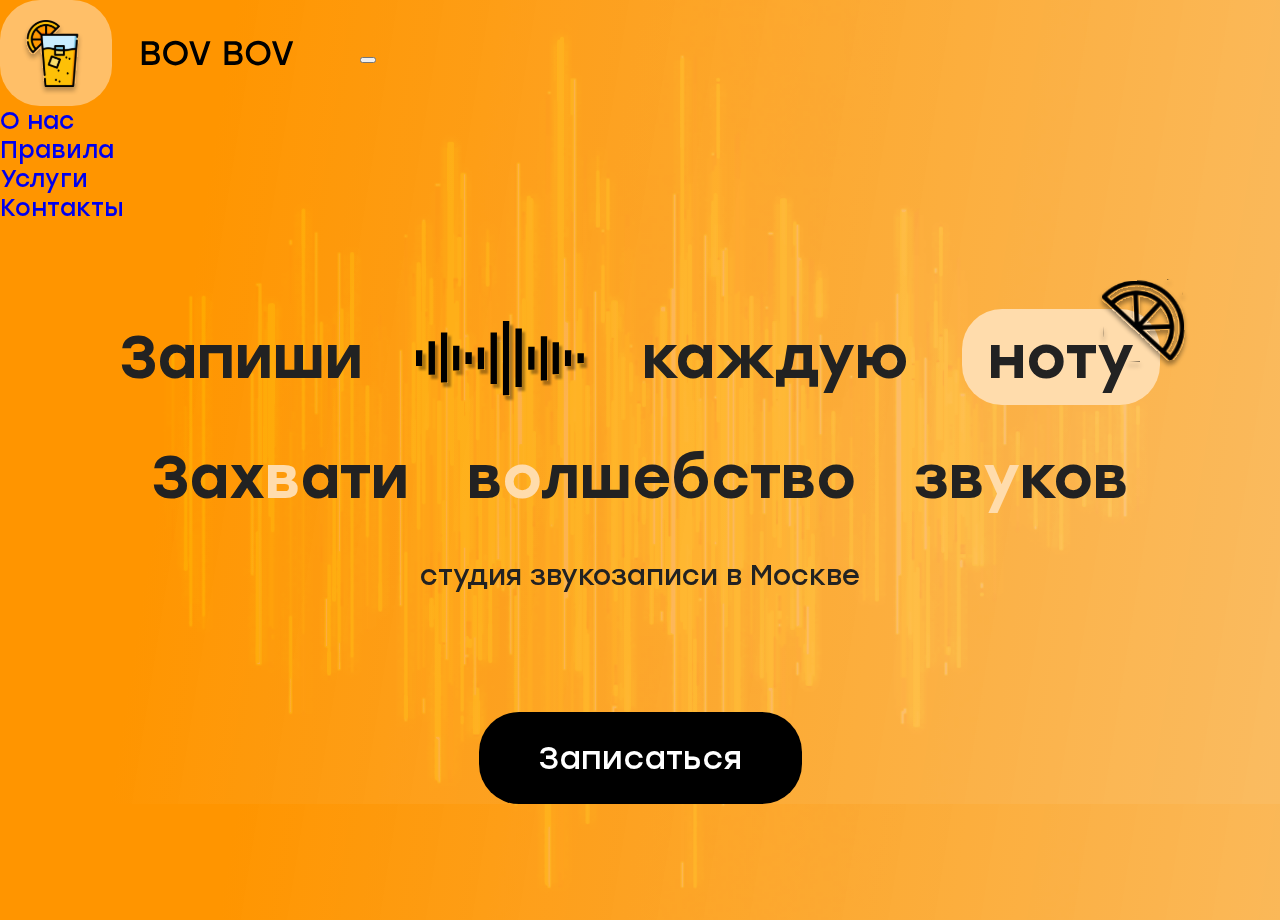
==== main.html @ f2b52591 "first commit" ====
<!DOCTYPE html>
<html lang="ru">
<head>
    <meta charset="UTF-8">
    <meta name="viewport" content="width=device-width, initial-scale=1.0">
    <title>BOV BOV</title>
    <link href="https://cdn.jsdelivr.net/npm/bootstrap@5.3.1/dist/css/bootstrap.min.css" rel="stylesheet" integrity="sha384-4bw+/aepP/YC94hEpVNVgiZdgIC5+VKNBQNGCHeKRQN+PtmoHDEXuppvnDJzQIu9" crossorigin="anonymous">

   <link rel="stylesheet" href="./css/reset.css">
    <link rel="stylesheet" href="./css/style.css">
    <link rel="stylesheet" href="./css/formm.css">
</head>
<body>
    
    <div id="back1"></div>

    <header class="header">
        <div class="wrapper">
            <!-- <div class="header_wrapper">
                <div class="header_logo">
                    <a href="" class="header_logo-link">
                        <img src="img/svg/bov_logo.svg" alt="студия звукозаписи в Москве" class="header_logo-pic">
                    </a>
                </div> -->
    
                <div class="container">
                    <nav class="navbar navbar-expand-md  ">
                        
                        <div class="header_logo-link">
                            <a href="" class="navbar-brand">
                                <img src="img/svg/bov_logo.svg" alt="студия звукозаписи в Москве" class="header_logo-pic">
                            </a>
                            <button class="navbar-toggler" type="button" data-bs-toggle="collapse" data-bs-target="#navbarText" aria-controls="navbarText" aria-expanded="false" aria-label="Переключатель навигации">
                                <span class="navbar-toggler-icon"></span>
                            </button>
                        </div>
                    
                        
                    
                        <div class="collapse navbar-collapse justify-content-lg-end " id="navbarText">
                            <ul class="navbar-nav ">
                                <li class="nav-item  mr-lg-3">
                                    <a class="nav-link text-black " aria-current="page" href="#" >О нас</a>
                                </li>
                                <li class="nav-item mr-3">
                                    <a class="nav-link text-black" href="#">Правила</a>
                                </li>
                                <li class="nav-item mr-3">
                                    <a class="nav-link text-black" href="#">Услуги</a>
                                </li>
                                <li class="nav-item mr-0">
                                    <a class="nav-link text-black" href="#">Контакты</a>
                                </li>
                            </ul>
                        </div>
                </div>
                    
    
                    </nav>
                </div>
            </div>




            
            <div class="h1_wrapper">
                <h1>
                    Запиши<img src="./img/svg/wave.svg" class="wave" alt="">каждую<span class="note">ноту<img src="./img/svg/slice.svg" class="slice" alt=""></span><br>
                    Зах<span style="color:#FFDCAC">в</span>ати <span class="magic">в<span style="color:#FFDCAC">о</span>лшебство</span> зв<span style="color:#FFDCAC">у</span>ков
                </h1>
               
                <p>
                    студия звукозаписи в Москве
                </p>
                <!-- Модальное окно -->
                <!-- Кнопка Записаться -->
                <a href="#modal_one" class="btn_modal btn">
                    Записаться
                </a>
                
                <div class="modal" id="modal_one" aria-hidden="true">
                    <div class="modal_dialog">
                        <div class="modal_body">
                            <!-- Форма -->
                            <div class="modal" id="modal_one" aria-hidden="true">
                                <div class="modal_content">
                                   
                                    <h5 class="form_title">Запись на студию</h5>
                                    <a href="#" id="close" class="btn_close"><img src="./img/svg/plus.svg"></a>
                                    <form action="" method="post" id="myForm" >
                                        <p>Имя <br><span >*обязательно</span></p>
                                        <input type="text" id="name" name="name"  placeholder="Имя" required>
                                        <p class="warning">Поле должно содержать русские буквы</p>

                                        <p>Фамилия <br><span >*обязательно</span></p>
                                        <input type="text" id="surname" name="surname" placeholder="Фамилия" required>
                                        <p class="warning">Поле должно содержать русские буквы</p>

                                        <p >Дата и время записи <br><span>*обязательно</span></p> 
                                        <input type="date" required>
                                        <input type="time" required> 
                                        
                                        <p>Номер телефона <br><span >*обязательно</span></p> 
                                        <input type="phone" id="phone" name="phone" placeholder="+7 (987)-654-32-10" required> 
                                        <p class="warning">Пример: 79998887766, +79998887766, 89998887766</p>

                                        <p>Почта</p> 
                                        <input type="email" id="email" name="email" placeholder="example@gmail.com"> 
                                        <p class="warning">Некорректный формат почты. Пример:example@gmail.com</p>
                                        <p>Пароль<br><span>*для регистрации личного кабинета (необязательно)</span></p> 
                                        <input type="password" id="passwordInput" name="password" placeholder="Пароль"> 
                                        <p class="warning">Пароль должен содержать английсие буквы, <br>от 8 до 20 символов,
                                             хотя бы одну заглавную букву, специальный символ (#?!@$%^&*-)</p>
                                        <p>Количество гостей <br>
                                            <span>*обязательно (не включая Вас)</span></p> 
                                        <select name="guests" id="guests" required>
                                            <option value="">-</option>
                                            <option value="select_0">0</option>
                                            <option value="select_1">1</option>
                                            <option value="select_2">2</option>
                                            <option value="select_3">3</option>
                                            <option value="select_4">4</option>
                                            <option value="select_5">5</option>
                                            <option value="select_6">6</option>
                                            <option value="select_7">7</option>
                                            <option value="select_8">8</option>
                                            <option value="select_9">9</option>
                                            <option value="select_10">10</option>
                                        </select>
                                        
                                        <p>Комментарий <br><span>*максимальное количество символов - 300</span></p> 
                                        <textarea class="comments"   maxlength="300" placeholder="Здесь вы можете оставить комментарий"></textarea><br>
                                        
                                        <p>Есть ли у вас готовый бит?<br><span>*обязательно</span></p> 
                                        <fieldset>
                                            <input id="agree" type="radio" name="agree">
                                            <label for="agree">Да</label>
                                            <input id="disagree" type="radio" name="agree">
                                            <label for="disagree">Нет</label>
                                        </fieldset>

                                        <p>Загрузка бита<br><span>*если есть</span></p> 
                                        <input type="file" name="beat" id="beat" accept="/agree.svg">
                                      
                                        <div class="checkbox">
                                            <input type="checkbox" class="checkbox_input" id="checkbox_input">
                                            <label class="checkbox_label" for="checkbox_input">  Согласен с правилами студии звукозаписи, со сбором и обработкой персональных данных,
                                                согласен получать информационные сообщения.</label> 
                                        </div>
                                        <br>
                                        <button type="submit" class="btn1" value="Отправить">Записаться</button>   
                                        
                                    </form>
                                    
                                    
                                    
                                </div>  
                            </div>
                        </div>
                    </div>
                </div>
                
            </div>
        </div>

        

        </div>
        <!-- <div id="back2"></div> -->
    </header>
    
    <!-- <main class="main">

        <div class="wrapper_alt">
            <h3>В чём мы<span class="h3_rect">хороши</span></h3>
            <div class="block_one">
            
                <div class="img_one">
                    <img src="./img/stuido_one.png" alt="photo1">
                </div> 
                <div class="info_one">
                    <div class="icon_one">
                        <img src="./img/svg/dj.svg" alt="icon1">
                        <p>Харизматичные и оперативные звукорежиссёры
                        </p>
                        
                    </div>
                    <div class="icon_two">
                        <img src="./img/svg/microphone.svg" alt="icon2">
                        <p>Ламповая и
                            творческая атмосфера
                        </p>
                    </div>
                    <div class="icon_three">
                        <img src="./img/svg/soundproducer.svg" alt="icon2">
                        <p>
                            Качественное и
                            быстрое cведение в любом стиле
                        </p>
                    </div>
                </div>    
            </div>
        </div>
        
        <div class="wrapper">
            <div class="block_two">
                <h3>Наше<span class="h3_rect">оборудование</span></h3>
                <section id="slide_back"></section>


                <div class="all">
                    <input checked type="radio" name="respond" id="desktop">
                        <article>
                            <input checked type="radio" name="slider" id="switch1">
                            <input type="radio" name="slider" id="switch2">
                            <input type="radio" name="slider" id="switch3">
                            <input type="radio" name="slider" id="switch4">

                            <div id="slides" >
                                <div id="overflow">
                                    <div class="image">
                                        <article>
                                            <img src="./img/slider/microphon_slide.png" alt="slide_1">
                                            <div id="slide1">
                                                <h4>Микрофоны</h4>
                                                <p>Большой парк микрофонов помогает подобрать уникальное звучание 
                                                    для каждого проекта.
                                                    <br><br>
                                                    Наша коллекция микрофонов:<br>
                                                    <span>AKG, NEUMANN, GOODFLY, 
                                                    SOYUZ, SHURE, SENNHEISER. </span>
                                                </p>
                                            </div>
                                        </article>
                                        <article>
                                            <img src="./img/slider/plugins_slide.png" alt="slide_2">
                                            <div id="slide1">
                                                <h4>Плагины</h4>
                                                <p>У нас самые свежие и актуальные 
                                                    программы для создания полноценных проектов:<br>
                                                    <span>
                                                        Ableton, FL Studio 21, WAVESAVID, SSL, FabFilter, 
                                                        Izotope, OekSound, Celemony, Plugin Alliance, Soundtoys, 
                                                        CableGuys, SIR Audio Tools, Acustica Audio, ValhallaDSP
                                                    </span>
                                                </p>
                                            </div>
                                        </article>
                                        <article>
                                            <img src="./img/slider/studio_slide.png" alt="slide_3">
                                            <div id="slide1">
                                                <h4>Мониторы</h4>
                                                <p>Студия с уникальной контрольной комнатой в которой установлена 
                                                    эксклюзивная мониторная акустическая система 
                                                    дальнего поля <span>AUGSPURGER.</span> <br><br>
                                                    В студии также установлена мониторная линия среднего поля <span>FOCAL</span>
                                                     и мониторные линии ближнего поля <span>YAMAHA</span> и <span>AVANTONE</span> .
                                                </p>
                                            </div>
                                        </article>
                                        <article>
                                            <img src="./img/slider/headphones.png" alt="slide_4">
                                            <div id="slide1">
                                                <h4>Наушники</h4>
                                                <p>
                                                    Студийные наушники нужны для коммерческого использования, 
                                                    чтобы обеспечить высокое качество звука и точность воспроизведения звуковых материалов. <br> <br>
                                                    В нашей студии используем наушники от таких брендов, как <span>Audio Technica, SONY, Sennheiser,
                                                    Beyerdynamic, AKG</span>.


                                                </p>
                                            </div>
                                        </article>
                                    </div>
                                </div>
                            </div>  

                            <div id="controls">
                                <label for="switch1"></label>
                                <label for="switch2"></label>
                                <label for="switch3"></label>
                                <label for="switch4"></label>
                            </div>     

                            <div id="active">
                                <label for="switch1"></label>
                                <label for="switch2"></label>
                                <label for="switch3"></label>
                                <label for="switch4"></label>
                            </div>             
                        </article>

                </div>
                
            </div>

            <div class="block_three">
                <h3>Самая <span class="h3_rect"> идеальная </span> студия?</h3>
                <div class="background">
                    <div class="inner">
                        <p>Мы делаем настолько крутые проекты, которые создают 
                            “wow”- эффект. Именно поэтому мы решили назвать нашу студию Воу Воу.
                            <br> <br>
                            Мы очень любим капибар 
                            и апельсины. Это идеальная гармония, на которой построена наша команда.
                            <br> <br>
                            С нами работают известные артисты разных жанров и стилей, большинство совместных проектов попадало в чарты.
                        </p>
                        
                    
                    </div>
                </div>
            </div>

            <div class="block_four">
                
                <h3><span class="h3_rect">Правила</span> посещения студии</h3>
                <div class="bf-inner">   
                    <img src="./img/rules.png" alt="Rules">
                    <ul>
                        <li>При посещении студии приходите
                        с людьми, непосредственно относящимися к работе, рабочий процесс будет проходить намного продуктивней! Количество гостей уточняйте у менеджера. 
                        </li>
                        <li>Бронирование по предоплате. Перенос, отмена записи осуществляется за 24 часа, иначе предоплата сгорает.</li>
                        <li>Алкоголь и наркотики на студии запрещены.</li>
                        <li>Приходите подготовленным (бит вы можете скинуть заранее в диалог с группой или на почту: bovbov@gmail.com)</li>
                    </ul>
                </div>
            </div>

            <div class="wrapper_uslugi">
                <div class="block_five">
                    
                    <h3>Услуги</h3>
                    <div class="uslugi-inner">
                        <div class="usluga">
                            <h4>Запись</h4>

                            <div class="usluga-price">
                                <p>Запись в будний день <span>2000</span></p>
                                <div class="line"></div>
                                <p><span class="font-light">1 час</span></p>
                            </div>
                            <div class="usluga-price">
                                <p>Запись в будний день <span>2000</span></p>
                                <div class="line"></div>
                                <p><span class="font-light">1 час</span></p>
                            </div>
                        </div>
                        
                        <div class="usluga">
                            <h4>Сведение</h4>

                            <div class="usluga-price">
                                <p>Сведение <span>от 5000</span></p>
                            <div class="line"></div>
                                
                            </div>
                            <div class="usluga-price">
                                <p>Сведение инструментов <span>от 6500</span></p>
                                <div class="line"></div>
                            </div>
                            <div class="usluga-price">
                                <p>Работа при Вас<span>+1000 за час</span></p>
                                <div class="line"></div>
                            </div>
                            <div class="usluga-price">
                                <p>Дистрибуция <span>1500</span></p>
                                <div class="line"></div>
                            </div>
                        </div>
                        
                    </div>
                    <div class="uslugi-inner">
                        <div class="usluga">
                            <h4>Дизайн</h4>

                            <div class="usluga-price mb">
                                <p>Обложка<span>от 1500</span></p>
                                <div class="line"></div>
                            </div>
                            <div class="usluga-price">
                                <p>Анимированная обложка<span>от 2000</span></p>
                                <div class="line"></div>
                            </div>
                            <div class="usluga-price">
                                <p>Рисованная обложка<span>от 2000</span></p>
                                <div class="line"></div>
                            </div>
                            <div class="usluga-price">
                                <p>Видео для Tik Tok/Shorts<span>от 1500</span></p>
                                <div class="line"></div>
                            </div>
                        </div>
                        
                        <div class="usluga">
                            <h4>Аренда</h4>

                            <div class="usluga-price">
                                <p>Аренда студии в будние дни<span>от 1500</span></p>
                            <div class="line"></div>
                                
                            </div>
                            <div class="usluga-price">
                                <p>Аренда студии в выходной<span>от 2000</span></p>
                                <div class="line"></div>
                            </div>
                        </div>
                        
                    </div>
                    <div class="uslugi-inner">
                        <div class="usluga">
                            <h4>Подкасты</h4>

                            <div class="usluga-price">
                                <p>Час записи в будний день<span>от 2000</span></p>
                                <div class="line"></div>
                            </div>
                            <div class="usluga-price">
                                <p>Час записи в выходной день<span>от 2500</span></p>
                                <div class="line"></div>
                            </div>
                            <div class="usluga-price">
                                <p>Запись в будний день<span>2700</span></p>
                                <div class="line"></div>
                                <p><span  class="font-light">С видеосветом</span></p>
                            </div>
                            <div class="usluga-price">
                                <p>Запись в выходные<span>3000</span></p>
                                <div class="line"></div>
                                <p><span class="font-light">С видеосветом</span></p>
                            </div>
                        </div>
                        
                        <div class="usluga">
                            <h4>Съемка</h4>

                            <div class="usluga-price">
                                <p>Съемки подкаста<span>от 8100</span></p>
                                <div class="line"></div>
                                <p><span class="font-light">1 час записи</span></p>
                            </div>
                            <div class="usluga-price">
                                <p>Аренда студии в выходной<span>от 5000</span></p>
                                <div class="line"></div>
                                <p><span class="font-light">С видеосветом</span></p>
                            </div>
                            <div class="usluga-price">
                                <p>Фотосессия<span>от 4000</span></p>
                                <div class="line"></div>
                            </div>
                        </div>
                        
                    </div>
        
        
                </div>
            </div>
     
            <div class="block_six"> 
                <h3>Контакты</h3>
                <div class="six__inner">
                    <div class="map__inner">
                        <img class="pin" src="./img/svg/map-pin.svg" alt="#">
                        <img class="map" src="./img/map.png" alt="">
                    </div>
                    <div class="contacts">
                        <h4>Адрес:</h4>
                        <p >г. Москва, Малая Калужская,
                            д. 1, студия 7113</p>
                        <div class="img__inner">
                            <img src="./img/svg/vk-logo.svg" alt="#">
                            <img src="./img/svg/telegram_logo.svg" alt="#">
                            <img src="./img/svg/instagram_logo.svg" alt="#">
                        </div>
                        <h4>Тел.:</h4>
                        <p style="margin-bottom: 50px;">+7 987 654 32 10</p>
                        <h4>Почта</h4>
                        <p>bovbov@gmail.com</p>
                    </div>
                </div>
            </div>
    </div>
    </div>
    </main>
    <footer>
        <div class="wrapper">
            <div class="header_wrapper">
                <div class="header_logo">
                    <a href="" class="header_logo-link">
                        <img src="img/svg/bov_logo_white.svg" alt="студия звукозаписи в Москве" class="header_logo-pic">
                    </a>
                </div>
    
                <nav class="header_nav">
                    <ul class="header_list">
                        <li class="header_item">
                            <a href="#1" class="header_link">О нас</a>
                        </li>
                        <li class="header_item">
                            <a href="#1" class="header_link">Правила</a>
                        </li>
                        <li class="header_item">
                            <a href="#1" class="header_link">Услуги</a>
                        </li>
                        <li class="header_item">
                            <a href="#1" class="header_link">Контакты</a>
                        </li>
                    </ul>
                </nav>

                <p>2023 © bovbov.ru</p>
            </div>
        </div>
    </footer> -->

    <script src="index.js"></script>
    <script src="https://cdn.jsdelivr.net/npm/bootstrap@5.3.1/dist/js/bootstrap.bundle.min.js" integrity="sha384-HwwvtgBNo3bZJJLYd8oVXjrBZt8cqVSpeBNS5n7C8IVInixGAoxmnlMuBnhbgrkm" crossorigin="anonymous"></script>
</body>



</html>
---- css/style.css ----
/* ШРИФТ */
/* Stolzl Bold */
@font-face { 
    font-family: "StolzlBold";
    src: url("../fonts/StolzlBold.ttf");
    src: url("../fonts/StolzlBold.ttf?#iefix")format("embedded-opentype");
    /* url("../fonts/StolzlBold.woff") format("woff"),
    url("../fonts/StolzlBold.ttf") format("truetype"); */
    font-style: normal;
    font-weight: 700;
}

/* Stolzl Medium */
@font-face { 
    font-family: "StolzlMedium";
    src: url("../fonts/StolzlMedium.ttf");
    src: url("../fonts/StolzlMedium.ttf?#iefix")format("embedded-opentype");
    /* url("../fonts/StolzlMedium.woff") format("woff"),
    url("../fonts/StolzlMedium.ttf") format("truetype"); */
    font-style: medium;
    font-weight: 500;
}

/* Stolzl Regular */
@font-face { 
    font-family: "StolzlRegular";
    src: url("../fonts/StolzlRegular.ttf");
    src: url("../fonts/StolzlRegular.ttf?#iefix")format("embedded-opentype");
    /* url("../fonts/StolzlRegular.woff") format("woff"),
    url("../fonts/StolzlRegular.ttf") format("truetype"); */
    font-style: normal;
    font-weight: 400;
}

/* Stolzl Book */
@font-face { 
    font-family: "StolzlBook";
    src: url("../fonts/StolzlBook.ttf");
    src: url("../fonts/StolzlBook.ttf?#iefix")format("embedded-opentype");
    /* url("../fonts/StolzlBook.woff") format("woff"),
    url("../fonts/StolzlBook.ttf") format("truetype"); */
    font-style: book;
    font-weight: normal;
}

/* Stolzl Light */
@font-face { 
    font-family: "StolzlLight";
    src: url("../fonts/StolzlLight.ttf");
    src: url("../fonts/StolzlLight.ttf?#iefix")format("embedded-opentype");
    /* url("../fonts/StolzlLight.woff") format("woff"),
    url("../fonts/StolzlLight.ttf") format("truetype"); */
    font-style: light;
    font-weight: 300;
}

body{

    background: linear-gradient(99deg, #FF9200 16.77%, rgba(255, 181, 82, 0.90) 98.92%);
    font-family: "StolzlRegular";
    font-style: normal;
    font-size: 24px;
    line-height: normal;
    font-weight: 400; 

}



html{
    box-sizing: border-box;
}
    *, *::before, *::after{
        box-sizing: inherit;
    }

.wrapper{
    max-width: 1400px;
    margin: 0 auto;
}


.header {
    position: relative;
    top: 0;
    left: 0;
    width: 100%;

}


.header_wrapper{
    display: flex;
    flex-wrap: wrap;
    align-items: flex-end;
    justify-content: space-between;
    padding-top: 30px;
}

.header_list{
    display: flex;
    flex-wrap: wrap;

}

.header_item{
    margin-right: 42px;
    margin-bottom: 38px;
}
.header_item:last-child{
    margin-right: 0px;
}

.header_link{
    font-size: 24px;
    line-height: normal;
    color:#000;
    text-decoration: none ;
   

}

.header_link:hover,  .header_link:active{
    opacity: 75%;
    color: white;
}
/* фон гифка */
#back1,#back2,#back3{
    position: absolute;
}

#back1{
    display: flex;
    top: 0;
    right: 0;
    bottom: 0;
    left: 0;
    background: url(../img/back.gif) no-repeat center;
    height: 920px;
    
    background-size: cover;

    mix-blend-mode: color-dodge;
    opacity: 0.20;
}



#back3{
    /* width: 1680px; */
    
    background: linear-gradient(99deg, #FF9200 16.77%, rgba(255, 181, 82, 0.90) 98.92%);
    background-size: cover;
}

/* Главный блок */
.h1_wrapper{
    display: flex;
    justify-content: center;
    align-items: center;
    flex-direction: column;
    padding-top: 75px;
    
}

.h1_wrapper h1{
    font-family: 'StolzlMedium';
    font-size:60px;
    text-align: center;
    line-height: 2;
    margin-bottom: 21px;
}

.h1_wrapper p{
    font-family: 'StolzlRegular';
    font-size:28px;
}
/* кнопка */
.btn{
    font-family: 'StolzlRegular';
    background-color: black;
    color: white;
    font-size: 32px;
    padding: 27px 60px;
    margin-top: 120px;
    border-radius: 40px;
    outline: 0;
}
.btn:hover, .btn:active{
    /* opacity: 75%; */
    color: black;
    background: #FFDCAC; 
}
.note{
    position: relative;
    background-color: #FFDCAC;
    padding: 12px 26px;
    border-radius: 40px;
    margin-left: 53px;
}

.slice{
    position: absolute;
    top: -30px;
    left:135px;
}
.wave{
    margin: 0 53px;
}

.magic{
    margin: 0 40px 0 40px;
}


.main{

}

/* 1-й блок */
.wrapper_alt{
    max-width: 1100px;
    margin: 0 auto;
}
.wrapper_alt h2{
    display: flex;
    justify-content: center;
    align-items: center;
    padding: 345px 0 0 0 ;
    text-align: center;
    font-family: 'StolzlMedium';
    font-size: 60px;
    word-spacing: 0px;
}
.wrapper_alt span{
    margin-left: 20px;
}

.h2_rect{
    position: relative;
    background-color: #FFBF68;
    padding: 12px 10px 16px 10px;
    border-radius: 60px;
}

.block_one{
    justify-content: center;
    /* align-items: center; */
    display: flex;  
    margin: 100px 0 0;
}

.img_one{
    margin: 0 0px 0 310px;
    /* height: 512px; */
}

.info_one {
    flex-direction: column;
    font-family: 'StolzlBook';
    font-size: 24px;
    margin: 60px 350px 0 125px;
}

.icon_one{
    display: inline-flex;
    margin: 0 0px 97px 0;
}
.icon_one p{
    margin-left: 30px;
    padding: 0 -50px 0 0;
}

.icon_two{
    display: inline-flex;
    margin: 0 0 97px 20px;
    
}
.icon_two p{
    display: inline-flex;   
    margin: 0 0 0 50px;
}

.icon_three{
    display: inline-flex;
    min-width: 102px;  
    margin: 0 0 0 20px;
}

.icon_three p{
    min-width: 250px;
    margin: 0 0 0 40px;
}


/* 2-й блок */
h3{
    display: flex;
    justify-content: center;
    align-items: center;
    margin: 345px 0 0 0;
    gap: 10px;
    text-align: center;
    font-family: 'StolzlMedium';
    font-size: 60px;
    
}

.h3_rect{
    position: relative;
    background-color: #FFBF68;
    padding: 12px 10px 16px 10px;
    border-radius: 60px;
}

/* 2-й блок - слайдер*/
.slide_back{


}

.all{
    background: #FF9200;
    box-shadow: inset 0 0 74px 20px rgba(0,0,0,0.7);
    height: 750px;    
    margin: 120px 2px 100px 0;
    border-radius: 100px;

}
#slider { /*положение слайдера*/
	text-align: center;
    top: 10px;
}

#slider{ /*центровка слайдера*/
	margin: 0 auto;
}

#slides{
    padding: 70px 119px 0px 0px;
}

#slides article{ /*все изображения справа друг от доруга*/
    display: flex;
    justify-content: left;
    margin: 0 0 0px 83px;
	width: 1310px;
	float: left;
}

#slides .image{ /*устанавливает общий размер блока с изображениями*/
	width: 500%;
	/* line-height: 0; */
    width: 7000px;
    /* height: 700px; */
}

#slide1 {
    flex-direction: column;

    align-items: left;
    margin: 30px 0 0 0 ;
}
#slide1 h4{
    padding-left: 135px;
    text-align: left;
    font-family: 'StolzlRegular';
    font-size: 50px;
    word-spacing: 0px;
}
#slide1 p{
    text-align: left;
    padding: 50px 120px 0px 135px;
    font-family: 'StolzlBook';
    font-size: 24px;
    word-spacing: 0px;
}

#slide1 span{
    text-align: left;
    font-family: 'StolzlRegular';
    font-size: 24px;
    word-spacing: 0px;
}

#overflow{ /*сркывает все, что находится за пределами этого блока*/
	width: 1395px;
    height: 630px;
	overflow: hidden;
}

.article img{ /*размер изображений слайдера*/
	width: 100%;
    width: 495px;
    height: 530px;
}

#desktop:checked ~ #slider{ /*размер всего слайдера*/
	max-width: 1155px; /*максимальнная длинна*/
}

/*настройка переключения и положения для левой стрелки*/
/*если свич1-5 активны, то идет обращение к лейблу из блока с id контролс*/
#switch1:checked ~ #controls label:nth-child(4), 
#switch2:checked ~ #controls label:nth-child(1),
#switch3:checked ~ #controls label:nth-child(2),
#switch4:checked ~ #controls label:nth-child(3){
    background: url('../img/slider/chevron-left.svg') no-repeat; /*заливка фона картинкой без повторений*/

	float: left;
	margin: 0px 0 0px 20px; /*сдвиг влево*/
	display: block;
	height: 60px;
	width: 60px;
}

/*настройка переключения и положения для правой стрелки*/
#switch1:checked ~ #controls label:nth-child(2), 
#switch2:checked ~ #controls label:nth-child(3),
#switch3:checked ~ #controls label:nth-child(4),
#switch4:checked ~ #controls label:nth-child(1){
	background: url('../img/slider/chevron-right.svg') no-repeat; /*заливка фона картинкой без повторений*/
	float: right;
	margin: 0px 20px 0 0; /*сдвиг вправо*/
	display: block;
	height: 68px;
	width: 68px;
}

label, a{ /*при наведении на стрелки или переключатели - курсор изменится*/
	cursor: pointer;
}

.all input{ /*скрывает стандартные инпуты (чекбоксы) на странице*/
	display: none;
}

/*позиция изображения при активации переключателя*/
#switch1:checked ~ #slides .image{
	margin-left: 0;
}

#switch2:checked ~ #slides .image{
	margin-left: -100%;
}

#switch3:checked ~ #slides .image{
	margin-left: -200%;
}

#switch4:checked ~ #slides .image{
	margin-left: -300%;
}

#controls{ /*положение блока всех управляющих элементов*/
	margin: -25% 0 0 0;
	width: 100%;
	height: 50px;
}

#active label{ /*стиль отдельного переключателя*/
	border-radius: 10px; /*скругление углов */
    border: solid 2px black;
	display: inline-block; /*расположение в строку*/
	width: 15px; 
	height: 15px;
    /* background: #EF8900; */
    
    align-items: flex-start;
    
    /* flex-shrink: 0; */
}

#active{ /*расположение блока с переключателями*/
	margin: 20% 0 0 0;
	text-align: center;
}
#active label{ /*расстояние между точками карусели*/
    margin-inline: 10px;
}

#active label:hover { /*поведение чекбокса при наведении*/
	background: #FFDCAC;
	border-color: black !important; /*выполнение в любом случае*/
}

/*цвет активного лейбла при активации чекбокса*/
#switch1:checked ~ #active label:nth-child(1),
#switch2:checked ~ #active label:nth-child(2),
#switch3:checked ~ #active label:nth-child(3),
#switch4:checked ~ #active label:nth-child(4){
	background: black;
	border-color: black !important;
    border: black;
}

#slides .image{ /*анимация пролистывания изображений*/
	transition: all 800ms cubic-bezier(0.770, 0.000, 0.175, 1.000);
}

#controls label:hover{ /*прозрачность стрелок при наведении*/
	opacity: 0.6;
}

#controls label{ /*прозрачность стрелок при отводе курсора*/
	transition: opacity 0.2s ease-out;
}


/* 3-й блок */
.block_three{
    /* position: relative; */
}
.background{
    position: relative;   
    background: url(../img/video_frame_slow.gif);
    background-size: 100% auto;
    background-repeat: no-repeat;
    margin: 110px 0 0 0;
    box-shadow: inset 0 0 74px 20px rgba(0,0,0,0.7);
    border-radius: 100px;

}

.background p{
    font-family: 'StolzlBook';
    font-size: 24px;
    color: white;
    padding:140px 804px 107px 140px;
    z-index:0;
}


/* 4-й блок */
.bf-inner{
    display: flex;
    align-items: center;
    margin: 100px 0 0 0;
}

.bf-inner img{
    margin-right: 50px;
}

.bf-inner ul{
    list-style: inside; /*стиль точек листа*/
    list-style-position: outside;
    margin: 40px 80px 0 50px;
    padding: 50px 0 0 0;
}

.bf-inner ul li{
    margin-bottom: 35px;    
}

/* 5-й блок */
.wrapper_uslugi{
    max-width: 1280px;
    margin: 0 auto;
}
.block_five h3{
    margin-bottom: 90px;
}
.uslugi-inner{
    display: flex;
    justify-content: space-between;
    margin-bottom: 40px;
    
}
.usluga h4{
    font-size: 48px;
    text-align: center;
    margin-bottom: 20px;
    font-family: 'StolzlRegular';

}
.usluga-price{

}

.usluga-price p{
    padding: 10px;
    display: flex;
    justify-content: space-between;
    min-width:558px ;     
    font-family: 'StolzlBook';
   
}

.font-light{
            
    font-family: 'StolzlLight';
}

.usluga-price .line{
    height: 2px;
    width: 100%;
    background-color: black;   
}

/* 6-й блок */
.block_six{
    margin-bottom: 370px;
}
.block_six h3{
    margin-bottom: 110px;
}
.six__inner{
    display: flex;
    justify-content: space-between;
    align-items: center;
}    
.map__inner{
    width: 50%;
    position: relative;
}
.pin{
    position: absolute;
    left: 260px;
    right: 0;
    top: 250px;
    bottom: 0;
}
.map{
    box-shadow: 0px 0px 22px 10px rgba(0, 0, 0, 0.15);
    border-radius: 80px;
}
.contacts{
    padding: 80px 110px 85px 100px;
    display: flex;
    flex-direction: column;
    background: rgba(255, 181, 82, 0.90);
    width: 690px;
    height: 670px;
    flex-shrink: 0;
    box-shadow: 0px 0px 22px 10px rgba(0, 0, 0, 0.15);
    border-radius: 80px;
}
.contacts h4{
    font-size: 43px;
    margin-bottom: 10px;
    font-family: 'StolzlRegular';

}
.contacts p{
    font-size: 28px;
    font-family: 'StolzlLight';
    padding-right: 40px;
}
.img__inner{
    display: flex;
    justify-content: space-between;
    margin-bottom: 50px;
    margin-top: 50px;
}

/* Подвал */
footer{
    background-color: #000;
    font-family: 'StolzlLight';
    
   
}
footer ul{
    margin-right: 90px;
}
footer li{
    margin-bottom: 0 !important;
}
footer a{
    color: white !important;
}
footer p{
    color: white;
}
footer .header_wrapper{
    display: flex;
    justify-content: space-between;
    align-items: center;
    padding-top: 70px;
    padding-bottom: 70px;
}





/* 
 @media(max-width:1550px){
    .all{
        background: #FF9200;
        box-shadow: inset 0 0 74px 20px rgba(0,0,0,0.7);
        height: 670px;    
        margin: 120px 2px 100px 0;
        border-radius: 100px;

   .article img{  размер изображений слайдера
         width: 100%;
        width: 495px;
        height: 450px;
    }
    #slides{
        padding: 50px 119px 0px 0px;
    }
}  */
---- css/formm.css ----
*,
*::before,
*::after {
  box-sizing: border-box;
}


/* Модальное окно */

.modal:before{
    content:"";
    display:none;
    background:rgba(0,0,0,0.7);
    position:fixed;
    top:0;
    left:0;
    right:0;
    bottom:0;
    z-index:10;

}
.modal:target:before{
    display:block;
}
.modal_dialog{
    background:none;
    /* border:white solid 2px; */
    /* border-radius:60px; */
    margin-left:0;
    position:fixed;
    left:27%;
    top:-100%;
    z-index:11;
    width:710px;
    transform:translate(0,-500%);
    transition:transform .3s ease-in;
    overflow-y: auto !important;
}
.modal:target .modal_dialog{
    transform:translate(0,0);
    top:10%; /*положение окна после вызова*/
}
.modal_body{
    border-radius: 60px;
    height: 85vh;
    overflow-y: auto;
    /* margin-top: -100px; */
}


.modal_body::-webkit-scrollbar {
    width: 0; /*убирает полосу прокрутки*/
  }

.btn_close{
    border: none;
    text-decoration:none;
    position:fixed;
    right: 30px;
    top:30px;
    z-index: 99;
}
/* .btn_close:hover{
    
} */
#close:target{
    display:none;
}



/* Общие стили для форм */
.modal{
    display: flex;
    position: relative;
    justify-content: center;
    background-color: #FF9200;
    /* box-shadow: 0px 0px 67px 4px #000; */
    border-radius: 60px;
    width: 710px;
}

.modal_content{
    max-width: 466px;
    flex-direction: column;
    margin: 50px 0 0 0;
}

.modal_content h5{
    font-family: "StolzlMedium";
    font-size: 36px;
    text-align: center;
    margin-bottom: 60px;
}
.modal_content p{
    font-size: 24px;
    color: black;
    margin-bottom: 15px;
}


.modal_content input,
.modal_content select{
    margin-bottom: 40px;
}

/* Текст обычный (Имя, Фамилия) */
input[type="text"] {
    border: 4px solid black; 
    background-color: #FFDCAC;
    border-radius: 20px; 
    padding: 18px 0 18px 15px;
    height: 59px; 
    width: 466px; 
    color: black;
    font-size: 18px; 
    font-family: "StolzlBook";
}


/* Телефон */
input[type="phone"]
{
    border: 4px solid black; 
    background-color: #FFDCAC;
    border-radius: 20px; 
    padding: 18px 0 18px 15px;
    height: 59px; 
    width: 466px; 
    color: black;
    font-size: 18px; 
    font-family: "StolzlBook";
}

/* Дата и время */
input[type="date"]{
    border: 4px solid black; 
    background-color: #FFDCAC;
    border-radius: 20px; 
    padding: 18px 0 18px 15px;
    height: 59px; 
    width: 150px; 
    font-size: 18px;
    font-family: "StolzlBook";
   
}
input[type="time"]{
    justify-content: center;
    border: 4px solid black; 
    background-color: #FFDCAC;
    border-radius: 20px; 
    padding: 18px 0 18px 25px;  
    height: 59px; 
    width: 120px; 
    font-size: 18px;
    font-family: "StolzlBook";
}

/* Почта */
input[type="email"]{
    border: 4px solid black; 
    background-color: #FFDCAC;
    border-radius: 20px; 
    padding: 18px 0 18px 15px;
    height: 59px; 
    width: 466px; 
    color: black;
    font-size: 18px; 
    font-family: "StolzlBook";
}

/* Пароль*/
input[type="password"]{
    border: 4px solid black; 
    background-color: #FFDCAC;
    border-radius: 20px; 
    padding: 18px 0 18px 15px;
    height: 59px; 
    width: 466px; 
    color: black;
    font-size: 18px; 
    font-family: "StolzlBook";
}

/* Количество гостей */
.modal_content select{
    position: relative;
    width: 100px;
    height: 60px;
    border-radius: 20px;
    border: 4px solid black; 
    text-transform: capitalize;
    color: black;
    background-color: #FFDCAC;
    text-align: left;
    padding: 0 20px;
    font-size: 16px;
    cursor: pointer;

    font-family: "StolzlBook";
    font-size: 18px;
    appearance: none; /*убирает стрелочку*/
    background-image: url("../img/svg/arrow_down.svg");
    background-repeat: no-repeat;
    background-size: 15px;
    background-position: calc(100% - 15px) center;
}


/* Для пометок со *обязательно */
form span{
    font-family: "StolzlBook";
    font-size: 16px;
}


.comments{
    margin: 0;
    width: 466px;
    /* max-height: 190px; 
    min-height: 190px; */
    /* height: 190px; */
    /* resize: none; /*Убирает уголок у формы*/ 
    border: 4px solid black; 
    background-color: #FFDCAC;
    border-radius: 20px;  
    padding: 18px 18px 18px 15px;
    font-family: "StolzlBook";
    font-size: 18px; 
    margin-bottom: 40px;
}

/* Для обязательных полей */
input:required{
    
 }


/* Собственный дизайн чекбокса */
.checkbox{
    position: relative;
}
.checkbox_label{
    padding-left: 25px;
    display: block;
    font-family: "StolzlBook";
    font-size: 18px;
}

.checkbox_label:before{
    content: "";
    display: block;
    width: 20px;
    height: 20px;
    border: 3px solid black; 
    border-radius: 5px;
    background-color: #FFDCAC ;
    position: absolute;
    top: 0;
    left: 0;
    z-index: 1;
}


.checkbox_input:checked + .checkbox_label:before{
    background-color: black;
}

.checkbox_input{
    margin: 0px;
    position: absolute;
    appearance: none;
}

.modal_content a{
    max-width: 320px;
}
.btn1{
    display:flex;
    text-align: center;
    justify-content: center;
    font-family: 'StolzlRegular';
    background-color: black;
    color: white;
    font-size: 32px;
    padding: 27px 60px;
    border-radius: 40px;
    outline: 0;
    margin: 0 auto;
    margin-bottom: 60px;
    margin-top: 40px;
}

.btn1:hover, .btn1:active{
    /* opacity: 75%; */
    color: black;
    background: #FFDCAC; 
}

#disagree{
    margin-left: 30px;
}

#beat{
    height: 50px;
    font-size: 20px;
}

/* Валидация формы */
input.valid {
    border-color:green;
    
}
input.invalid {
    color: red;
    border-color: red;
}

p.warning{ /*До ввод значений в поля*/
    font-size: 16px;
    font-family: "StolzlBook";
    color: red;
    text-align: center;
    margin-top: -40px;
    margin-bottom: 40px;
    opacity: 0;
    height: 0;
}

input.invalid + p.warning{ /*если ввод неверный*/
   
    opacity: 1;
    height: auto;
    margin-bottom: 40px;
}

input.valid + p.warning{ /*если ввод верный*/
    opacity: 0;
    height: 0;
}
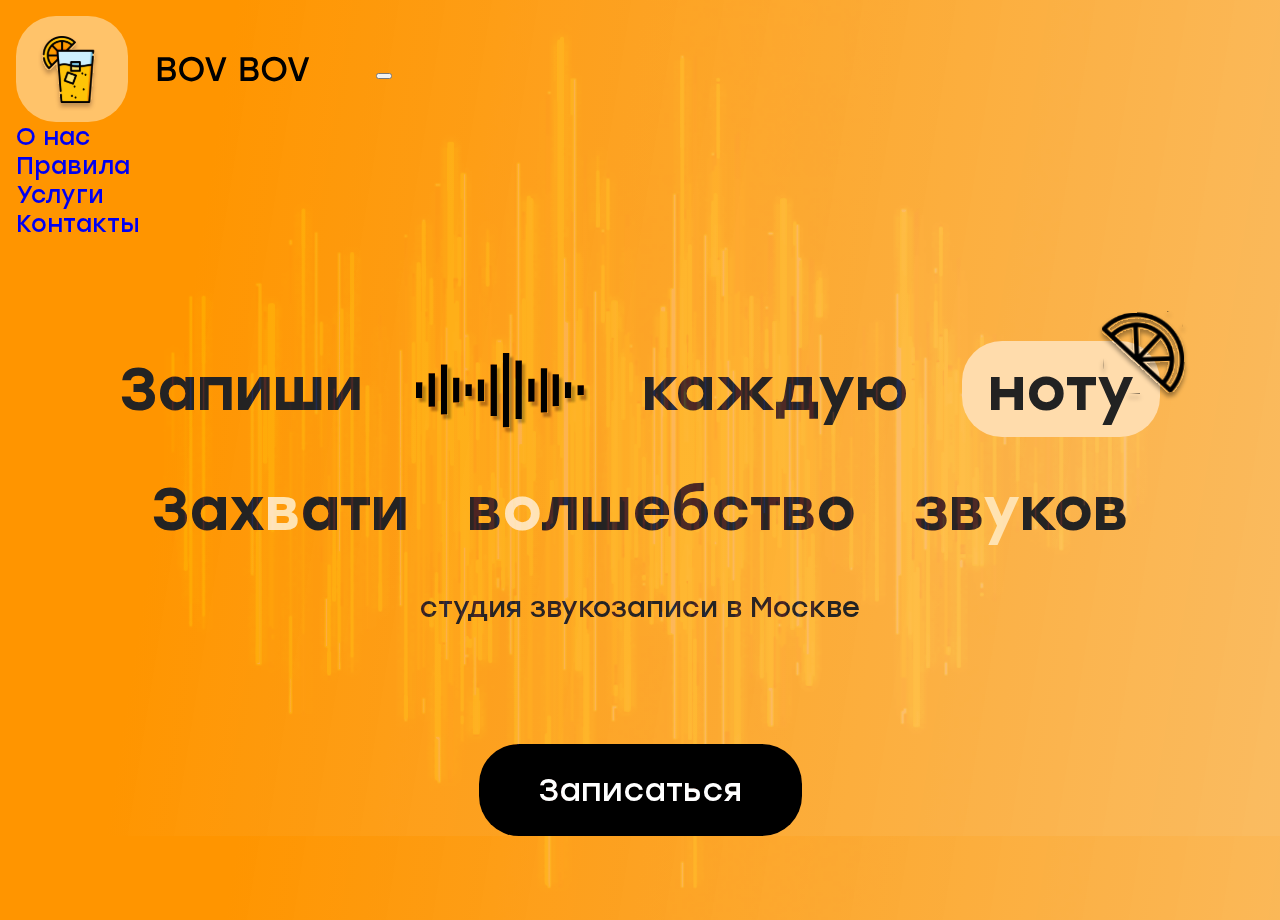
==== commit 24a5ad04: "l,l=" ====
--- a/main.html
+++ b/main.html
@@ -12,7 +12,7 @@
 </head>
 <body>
     
-    <div id="back1"></div>
+ 
 
     <header class="header">
         <div class="wrapper">
@@ -22,146 +22,152 @@
                         <img src="img/svg/bov_logo.svg" alt="студия звукозаписи в Москве" class="header_logo-pic">
                     </a>
                 </div> -->
-    
-                <div class="container">
-                    <nav class="navbar navbar-expand-md  ">
-                        
-                        <div class="header_logo-link">
+                <div id="back1"></div>
+                
+                    <nav class="navbar navbar-expand-md" style="padding: 1rem;">
+                        <div class="container-fluid justify-content-between ">
+                           
                             <a href="" class="navbar-brand">
                                 <img src="img/svg/bov_logo.svg" alt="студия звукозаписи в Москве" class="header_logo-pic">
                             </a>
-                            <button class="navbar-toggler" type="button" data-bs-toggle="collapse" data-bs-target="#navbarText" aria-controls="navbarText" aria-expanded="false" aria-label="Переключатель навигации">
+                            <button class="navbar-toggler " type="button" data-bs-toggle="collapse" data-bs-target="#navbarText" aria-controls="navbarText" aria-expanded="false" aria-label="Переключатель навигации">
                                 <span class="navbar-toggler-icon"></span>
                             </button>
-                        </div>
-                    
-                        
-                    
-                        <div class="collapse navbar-collapse justify-content-lg-end " id="navbarText">
-                            <ul class="navbar-nav ">
-                                <li class="nav-item  mr-lg-3">
-                                    <a class="nav-link text-black " aria-current="page" href="#" >О нас</a>
-                                </li>
-                                <li class="nav-item mr-3">
-                                    <a class="nav-link text-black" href="#">Правила</a>
-                                </li>
-                                <li class="nav-item mr-3">
-                                    <a class="nav-link text-black" href="#">Услуги</a>
-                                </li>
-                                <li class="nav-item mr-0">
-                                    <a class="nav-link text-black" href="#">Контакты</a>
-                                </li>
-                            </ul>
-                        </div>
-                </div>
+                           
+                        
+                            
+                            
+                            <div class="collapse navbar-collapse justify-content-end " id="navbarText">
+                                <ul class="navbar-nav ">
+                                    <li class="nav-item  me-lg-3">
+                                        <a class="nav-link text-black " aria-current="page" href="#" >О нас</a>
+                                    </li>
+                                    <li class="nav-item me-3">
+                                        <a class="nav-link text-black" href="#">Правила</a>
+                                    </li>
+                                    <li class="nav-item me-3">
+                                        <a class="nav-link text-black" href="#">Услуги</a>
+                                    </li>
+                                    <li class="nav-item me-5">
+                                        <a class="nav-link text-black" href="#">Контакты</a>
+                                    </li>
+                                </ul>
+                            </div>
+                        </div>
                     
     
                     </nav>
-                </div>
-            </div>
-
-
-
+                    
+                  
+                </div>
+            </div>
+
+
+            <div class="modal" id="modal_one" aria-hidden="true">
+                <div class="modal_dialog">
+                    <div class="modal_body">
+                        <!-- Форма -->
+                        <div class="modal" id="modal_one" aria-hidden="true">
+                            <div class="modal_content">
+                               
+                                <h5 class="form_title">Запись на студию</h5>
+                                <a href="#" id="close" class="btn_close"><img src="./img/svg/plus.svg"></a>
+                                <form action="" method="post" id="myForm" >
+                                    <p>Имя <br><span >*обязательно</span></p>
+                                    <input type="text" id="name" name="name"  placeholder="Имя" required>
+                                    <p class="warning">Поле должно содержать русские буквы</p>
+
+                                    <p>Фамилия <br><span >*обязательно</span></p>
+                                    <input type="text" id="surname" name="surname" placeholder="Фамилия" required>
+                                    <p class="warning">Поле должно содержать русские буквы</p>
+
+                                    <p >Дата и время записи <br><span>*обязательно</span></p> 
+                                    <input type="date" required>
+                                    <input type="time" required> 
+                                    
+                                    <p>Номер телефона <br><span >*обязательно</span></p> 
+                                    <input type="phone" id="phone" name="phone" placeholder="+7 (987)-654-32-10" required> 
+                                    <p class="warning">Пример: 79998887766, +79998887766, 89998887766</p>
+
+                                    <p>Почта</p> 
+                                    <input type="email" id="email" name="email" placeholder="example@gmail.com"> 
+                                    <p class="warning">Некорректный формат почты. Пример:example@gmail.com</p>
+                                    <p>Пароль<br><span>*для регистрации личного кабинета (необязательно)</span></p> 
+                                    <input type="password" id="passwordInput" name="password" placeholder="Пароль"> 
+                                    <p class="warning">Пароль должен содержать английсие буквы, <br>от 8 до 20 символов,
+                                         хотя бы одну заглавную букву, специальный символ (#?!@$%^&*-)</p>
+                                    <p>Количество гостей <br>
+                                        <span>*обязательно (не включая Вас)</span></p> 
+                                    <select name="guests" id="guests" required>
+                                        <option value="">-</option>
+                                        <option value="select_0">0</option>
+                                        <option value="select_1">1</option>
+                                        <option value="select_2">2</option>
+                                        <option value="select_3">3</option>
+                                        <option value="select_4">4</option>
+                                        <option value="select_5">5</option>
+                                        <option value="select_6">6</option>
+                                        <option value="select_7">7</option>
+                                        <option value="select_8">8</option>
+                                        <option value="select_9">9</option>
+                                        <option value="select_10">10</option>
+                                    </select>
+                                    
+                                    <p>Комментарий <br><span>*максимальное количество символов - 300</span></p> 
+                                    <textarea class="comments"   maxlength="300" placeholder="Здесь вы можете оставить комментарий"></textarea><br>
+                                    
+                                    <p>Есть ли у вас готовый бит?<br><span>*обязательно</span></p> 
+                                    <fieldset>
+                                        <input id="agree" type="radio" name="agree">
+                                        <label for="agree">Да</label>
+                                        <input id="disagree" type="radio" name="agree">
+                                        <label for="disagree">Нет</label>
+                                    </fieldset>
+
+                                    <p>Загрузка бита<br><span>*если есть</span></p> 
+                                    <input type="file" name="beat" id="beat" accept="/agree.svg">
+                                  
+                                    <div class="checkbox">
+                                        <input type="checkbox" class="checkbox_input" id="checkbox_input">
+                                        <label class="checkbox_label" for="checkbox_input">  Согласен с правилами студии звукозаписи, со сбором и обработкой персональных данных,
+                                            согласен получать информационные сообщения.</label> 
+                                    </div>
+                                    <br>
+                                    <button type="submit" class="btn1" value="Отправить">Записаться</button>   
+                                    
+                                </form>
+                                
+                                
+                                
+                            </div>  
+                        </div>
+                    </div>
+                </div>
+            </div>
 
             
-            <div class="h1_wrapper">
-                <h1>
-                    Запиши<img src="./img/svg/wave.svg" class="wave" alt="">каждую<span class="note">ноту<img src="./img/svg/slice.svg" class="slice" alt=""></span><br>
-                    Зах<span style="color:#FFDCAC">в</span>ати <span class="magic">в<span style="color:#FFDCAC">о</span>лшебство</span> зв<span style="color:#FFDCAC">у</span>ков
-                </h1>
-               
-                <p>
-                    студия звукозаписи в Москве
-                </p>
-                <!-- Модальное окно -->
-                <!-- Кнопка Записаться -->
-                <a href="#modal_one" class="btn_modal btn">
-                    Записаться
-                </a>
-                
-                <div class="modal" id="modal_one" aria-hidden="true">
-                    <div class="modal_dialog">
-                        <div class="modal_body">
-                            <!-- Форма -->
-                            <div class="modal" id="modal_one" aria-hidden="true">
-                                <div class="modal_content">
-                                   
-                                    <h5 class="form_title">Запись на студию</h5>
-                                    <a href="#" id="close" class="btn_close"><img src="./img/svg/plus.svg"></a>
-                                    <form action="" method="post" id="myForm" >
-                                        <p>Имя <br><span >*обязательно</span></p>
-                                        <input type="text" id="name" name="name"  placeholder="Имя" required>
-                                        <p class="warning">Поле должно содержать русские буквы</p>
-
-                                        <p>Фамилия <br><span >*обязательно</span></p>
-                                        <input type="text" id="surname" name="surname" placeholder="Фамилия" required>
-                                        <p class="warning">Поле должно содержать русские буквы</p>
-
-                                        <p >Дата и время записи <br><span>*обязательно</span></p> 
-                                        <input type="date" required>
-                                        <input type="time" required> 
-                                        
-                                        <p>Номер телефона <br><span >*обязательно</span></p> 
-                                        <input type="phone" id="phone" name="phone" placeholder="+7 (987)-654-32-10" required> 
-                                        <p class="warning">Пример: 79998887766, +79998887766, 89998887766</p>
-
-                                        <p>Почта</p> 
-                                        <input type="email" id="email" name="email" placeholder="example@gmail.com"> 
-                                        <p class="warning">Некорректный формат почты. Пример:example@gmail.com</p>
-                                        <p>Пароль<br><span>*для регистрации личного кабинета (необязательно)</span></p> 
-                                        <input type="password" id="passwordInput" name="password" placeholder="Пароль"> 
-                                        <p class="warning">Пароль должен содержать английсие буквы, <br>от 8 до 20 символов,
-                                             хотя бы одну заглавную букву, специальный символ (#?!@$%^&*-)</p>
-                                        <p>Количество гостей <br>
-                                            <span>*обязательно (не включая Вас)</span></p> 
-                                        <select name="guests" id="guests" required>
-                                            <option value="">-</option>
-                                            <option value="select_0">0</option>
-                                            <option value="select_1">1</option>
-                                            <option value="select_2">2</option>
-                                            <option value="select_3">3</option>
-                                            <option value="select_4">4</option>
-                                            <option value="select_5">5</option>
-                                            <option value="select_6">6</option>
-                                            <option value="select_7">7</option>
-                                            <option value="select_8">8</option>
-                                            <option value="select_9">9</option>
-                                            <option value="select_10">10</option>
-                                        </select>
-                                        
-                                        <p>Комментарий <br><span>*максимальное количество символов - 300</span></p> 
-                                        <textarea class="comments"   maxlength="300" placeholder="Здесь вы можете оставить комментарий"></textarea><br>
-                                        
-                                        <p>Есть ли у вас готовый бит?<br><span>*обязательно</span></p> 
-                                        <fieldset>
-                                            <input id="agree" type="radio" name="agree">
-                                            <label for="agree">Да</label>
-                                            <input id="disagree" type="radio" name="agree">
-                                            <label for="disagree">Нет</label>
-                                        </fieldset>
-
-                                        <p>Загрузка бита<br><span>*если есть</span></p> 
-                                        <input type="file" name="beat" id="beat" accept="/agree.svg">
-                                      
-                                        <div class="checkbox">
-                                            <input type="checkbox" class="checkbox_input" id="checkbox_input">
-                                            <label class="checkbox_label" for="checkbox_input">  Согласен с правилами студии звукозаписи, со сбором и обработкой персональных данных,
-                                                согласен получать информационные сообщения.</label> 
-                                        </div>
-                                        <br>
-                                        <button type="submit" class="btn1" value="Отправить">Записаться</button>   
-                                        
-                                    </form>
-                                    
-                                    
-                                    
-                                </div>  
-                            </div>
-                        </div>
-                    </div>
-                </div>
-                
-            </div>
+           
+                <div class="h1_wrapper">
+                    <div class="container"></div>
+                    <h1>
+                        Запиши<img src="./img/svg/wave.svg" class="wave" alt="">каждую<span class="note">ноту<img src="./img/svg/slice.svg" class="slice" alt=""></span><br>
+                        Зах<span style="color:#FFDCAC">в</span>ати <span class="magic">в<span style="color:#FFDCAC">о</span>лшебство</span> зв<span style="color:#FFDCAC">у</span>ков
+                    </h1>
+                   
+                    <p>
+                        студия звукозаписи в Москве
+                    </p>
+                    <!-- Модальное окно -->
+                    <!-- Кнопка Записаться -->
+                    <a href="#modal_one" class="btn_modal btn">
+                        Записаться
+                    </a>
+                    
+                </div>
+           </div>
+
+
+            
         </div>
 
         
